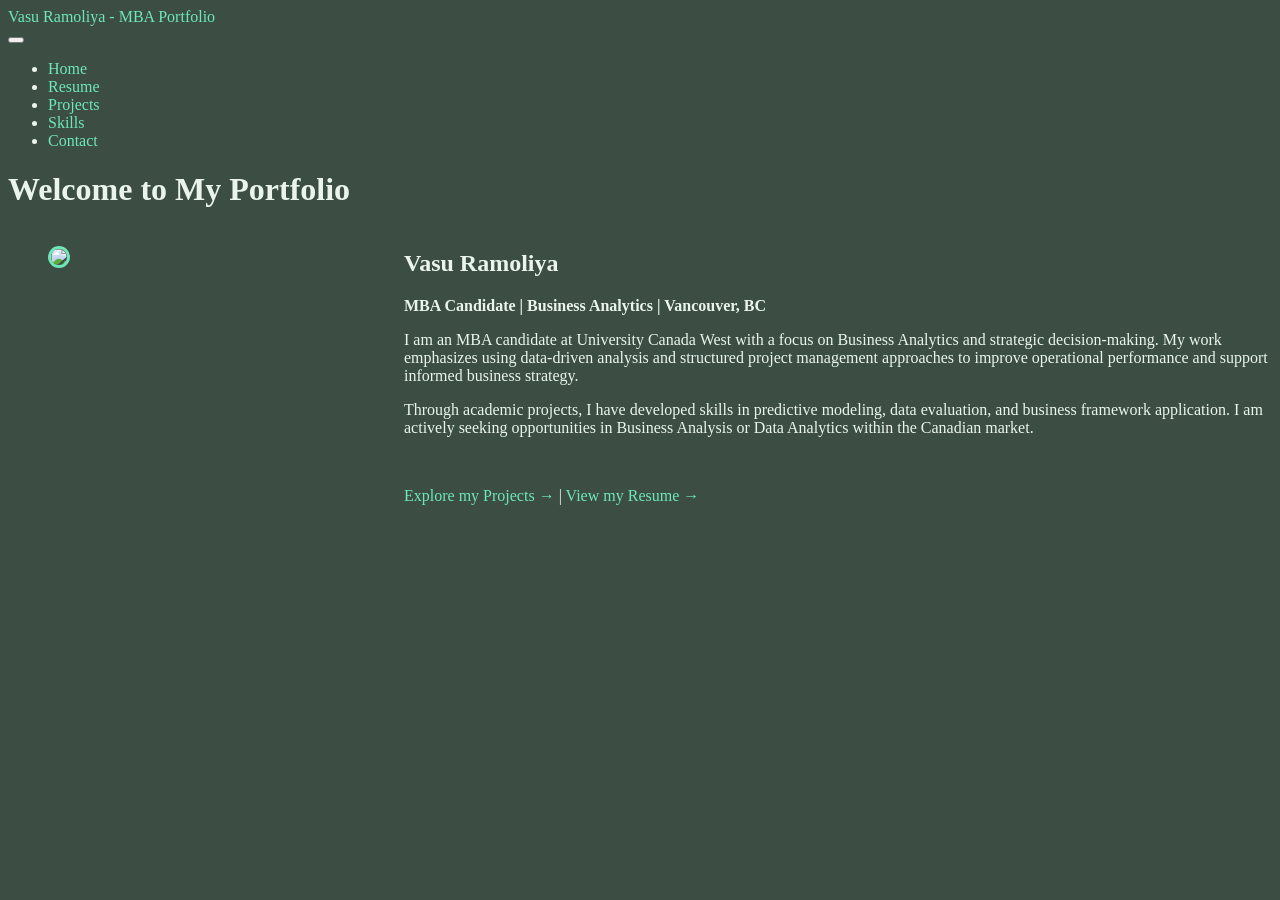
==== index.html @ f9970854 "Add files via upload" ====
<!DOCTYPE html>
<html xmlns="http://www.w3.org/1999/xhtml" lang="en" xml:lang="en"><head>

<meta charset="utf-8">
<meta name="generator" content="quarto-1.8.27">

<meta name="viewport" content="width=device-width, initial-scale=1.0, user-scalable=yes">


<title>Welcome to My Portfolio – Vasu Ramoliya - MBA Portfolio</title>
<style>
code{white-space: pre-wrap;}
span.smallcaps{font-variant: small-caps;}
div.columns{display: flex; gap: min(4vw, 1.5em);}
div.column{flex: auto; overflow-x: auto;}
div.hanging-indent{margin-left: 1.5em; text-indent: -1.5em;}
ul.task-list{list-style: none;}
ul.task-list li input[type="checkbox"] {
  width: 0.8em;
  margin: 0 0.8em 0.2em -1em; /* quarto-specific, see https://github.com/quarto-dev/quarto-cli/issues/4556 */ 
  vertical-align: middle;
}
</style>


<script src="site_libs/quarto-nav/quarto-nav.js"></script>
<script src="site_libs/quarto-nav/headroom.min.js"></script>
<script src="site_libs/clipboard/clipboard.min.js"></script>
<script src="site_libs/quarto-search/autocomplete.umd.js"></script>
<script src="site_libs/quarto-search/fuse.min.js"></script>
<script src="site_libs/quarto-search/quarto-search.js"></script>
<meta name="quarto:offset" content="./">
<script src="site_libs/quarto-html/quarto.js" type="module"></script>
<script src="site_libs/quarto-html/tabsets/tabsets.js" type="module"></script>
<script src="site_libs/quarto-html/axe/axe-check.js" type="module"></script>
<script src="site_libs/quarto-html/popper.min.js"></script>
<script src="site_libs/quarto-html/tippy.umd.min.js"></script>
<script src="site_libs/quarto-html/anchor.min.js"></script>
<link href="site_libs/quarto-html/tippy.css" rel="stylesheet">
<link href="site_libs/quarto-html/quarto-syntax-highlighting-ed96de9b727972fe78a7b5d16c58bf87.css" rel="stylesheet" id="quarto-text-highlighting-styles">
<script src="site_libs/bootstrap/bootstrap.min.js"></script>
<link href="site_libs/bootstrap/bootstrap-icons.css" rel="stylesheet">
<link href="site_libs/bootstrap/bootstrap-d1897f967d4dc882e6c3c4aa210b578e.min.css" rel="stylesheet" append-hash="true" id="quarto-bootstrap" data-mode="light">
<script id="quarto-search-options" type="application/json">{
  "location": "navbar",
  "copy-button": false,
  "collapse-after": 3,
  "panel-placement": "end",
  "type": "overlay",
  "limit": 50,
  "keyboard-shortcut": [
    "f",
    "/",
    "s"
  ],
  "show-item-context": false,
  "language": {
    "search-no-results-text": "No results",
    "search-matching-documents-text": "matching documents",
    "search-copy-link-title": "Copy link to search",
    "search-hide-matches-text": "Hide additional matches",
    "search-more-match-text": "more match in this document",
    "search-more-matches-text": "more matches in this document",
    "search-clear-button-title": "Clear",
    "search-text-placeholder": "",
    "search-detached-cancel-button-title": "Cancel",
    "search-submit-button-title": "Submit",
    "search-label": "Search"
  }
}</script>


<link rel="stylesheet" href="styles.css">
</head>

<body class="nav-fixed quarto-light">

<div id="quarto-search-results"></div>
  <header id="quarto-header" class="headroom fixed-top">
    <nav class="navbar navbar-expand-lg " data-bs-theme="dark">
      <div class="navbar-container container-fluid">
      <div class="navbar-brand-container mx-auto">
    <a class="navbar-brand" href="./index.html">
    <span class="navbar-title">Vasu Ramoliya - MBA Portfolio</span>
    </a>
  </div>
            <div id="quarto-search" class="" title="Search"></div>
          <button class="navbar-toggler" type="button" data-bs-toggle="collapse" data-bs-target="#navbarCollapse" aria-controls="navbarCollapse" role="menu" aria-expanded="false" aria-label="Toggle navigation" onclick="if (window.quartoToggleHeadroom) { window.quartoToggleHeadroom(); }">
  <span class="navbar-toggler-icon"></span>
</button>
          <div class="collapse navbar-collapse" id="navbarCollapse">
            <ul class="navbar-nav navbar-nav-scroll me-auto">
  <li class="nav-item">
    <a class="nav-link active" href="./index.html" aria-current="page"> 
<span class="menu-text">Home</span></a>
  </li>  
  <li class="nav-item">
    <a class="nav-link" href="./resume.qmd"> 
<span class="menu-text">Resume</span></a>
  </li>  
  <li class="nav-item">
    <a class="nav-link" href="./projects.html"> 
<span class="menu-text">Projects</span></a>
  </li>  
  <li class="nav-item">
    <a class="nav-link" href="./skills.html"> 
<span class="menu-text">Skills</span></a>
  </li>  
  <li class="nav-item">
    <a class="nav-link" href="./contact.html"> 
<span class="menu-text">Contact</span></a>
  </li>  
</ul>
          </div> <!-- /navcollapse -->
            <div class="quarto-navbar-tools">
</div>
      </div> <!-- /container-fluid -->
    </nav>
</header>
<!-- content -->
<div id="quarto-content" class="quarto-container page-columns page-rows-contents page-layout-article page-navbar">
<!-- sidebar -->
<!-- margin-sidebar -->
    <div id="quarto-margin-sidebar" class="sidebar margin-sidebar zindex-bottom">
        
    </div>
<!-- main -->
<main class="content" id="quarto-document-content">

<header id="title-block-header" class="quarto-title-block default">
<div class="quarto-title">
<h1 class="title">Welcome to My Portfolio</h1>
</div>



<div class="quarto-title-meta">

    
  
    
  </div>
  


</header>


<div class="columns">
<div class="column" style="width:30%;">
<!-- This centers your photo and makes it a nice circle (if you want) -->
<div class="quarto-figure quarto-figure-center">
<figure class="figure">
<p><img src="profile.jpg" class="img-fluid quarto-figure quarto-figure-center figure-img" style="border-radius: 50%; border: 3px solid #6ee7b7;" width="200"></p>
</figure>
</div>
</div><div class="column" style="width:70%;">
<section id="vasu-ramoliya" class="level1">
<h1>Vasu Ramoliya</h1>
<p><strong>MBA Candidate | Business Analytics | Vancouver, BC</strong></p>
<p>I am an MBA candidate at University Canada West with a focus on Business Analytics and strategic decision-making. My work emphasizes using data-driven analysis and structured project management approaches to improve operational performance and support informed business strategy.</p>
<p>Through academic projects, I have developed skills in predictive modeling, data evaluation, and business framework application. I am actively seeking opportunities in Business Analysis or Data Analytics within the Canadian market.</p>
<p><br></p>
<p><a href="./projects.html">Explore my Projects →</a> | <a href="resume.qmd">View my Resume →</a></p>
</section>
</div>
</div>



</main> <!-- /main -->
<script id="quarto-html-after-body" type="application/javascript">
  window.document.addEventListener("DOMContentLoaded", function (event) {
    const icon = "";
    const anchorJS = new window.AnchorJS();
    anchorJS.options = {
      placement: 'right',
      icon: icon
    };
    anchorJS.add('.anchored');
    const isCodeAnnotation = (el) => {
      for (const clz of el.classList) {
        if (clz.startsWith('code-annotation-')) {                     
          return true;
        }
      }
      return false;
    }
    const onCopySuccess = function(e) {
      // button target
      const button = e.trigger;
      // don't keep focus
      button.blur();
      // flash "checked"
      button.classList.add('code-copy-button-checked');
      var currentTitle = button.getAttribute("title");
      button.setAttribute("title", "Copied!");
      let tooltip;
      if (window.bootstrap) {
        button.setAttribute("data-bs-toggle", "tooltip");
        button.setAttribute("data-bs-placement", "left");
        button.setAttribute("data-bs-title", "Copied!");
        tooltip = new bootstrap.Tooltip(button, 
          { trigger: "manual", 
            customClass: "code-copy-button-tooltip",
            offset: [0, -8]});
        tooltip.show();    
      }
      setTimeout(function() {
        if (tooltip) {
          tooltip.hide();
          button.removeAttribute("data-bs-title");
          button.removeAttribute("data-bs-toggle");
          button.removeAttribute("data-bs-placement");
        }
        button.setAttribute("title", currentTitle);
        button.classList.remove('code-copy-button-checked');
      }, 1000);
      // clear code selection
      e.clearSelection();
    }
    const getTextToCopy = function(trigger) {
      const outerScaffold = trigger.parentElement.cloneNode(true);
      const codeEl = outerScaffold.querySelector('code');
      for (const childEl of codeEl.children) {
        if (isCodeAnnotation(childEl)) {
          childEl.remove();
        }
      }
      return codeEl.innerText;
    }
    const clipboard = new window.ClipboardJS('.code-copy-button:not([data-in-quarto-modal])', {
      text: getTextToCopy
    });
    clipboard.on('success', onCopySuccess);
    if (window.document.getElementById('quarto-embedded-source-code-modal')) {
      const clipboardModal = new window.ClipboardJS('.code-copy-button[data-in-quarto-modal]', {
        text: getTextToCopy,
        container: window.document.getElementById('quarto-embedded-source-code-modal')
      });
      clipboardModal.on('success', onCopySuccess);
    }
      var localhostRegex = new RegExp(/^(?:http|https):\/\/localhost\:?[0-9]*\//);
      var mailtoRegex = new RegExp(/^mailto:/);
        var filterRegex = new RegExp('/' + window.location.host + '/');
      var isInternal = (href) => {
          return filterRegex.test(href) || localhostRegex.test(href) || mailtoRegex.test(href);
      }
      // Inspect non-navigation links and adorn them if external
     var links = window.document.querySelectorAll('a[href]:not(.nav-link):not(.navbar-brand):not(.toc-action):not(.sidebar-link):not(.sidebar-item-toggle):not(.pagination-link):not(.no-external):not([aria-hidden]):not(.dropdown-item):not(.quarto-navigation-tool):not(.about-link)');
      for (var i=0; i<links.length; i++) {
        const link = links[i];
        if (!isInternal(link.href)) {
          // undo the damage that might have been done by quarto-nav.js in the case of
          // links that we want to consider external
          if (link.dataset.originalHref !== undefined) {
            link.href = link.dataset.originalHref;
          }
        }
      }
    function tippyHover(el, contentFn, onTriggerFn, onUntriggerFn) {
      const config = {
        allowHTML: true,
        maxWidth: 500,
        delay: 100,
        arrow: false,
        appendTo: function(el) {
            return el.parentElement;
        },
        interactive: true,
        interactiveBorder: 10,
        theme: 'quarto',
        placement: 'bottom-start',
      };
      if (contentFn) {
        config.content = contentFn;
      }
      if (onTriggerFn) {
        config.onTrigger = onTriggerFn;
      }
      if (onUntriggerFn) {
        config.onUntrigger = onUntriggerFn;
      }
      window.tippy(el, config); 
    }
    const noterefs = window.document.querySelectorAll('a[role="doc-noteref"]');
    for (var i=0; i<noterefs.length; i++) {
      const ref = noterefs[i];
      tippyHover(ref, function() {
        // use id or data attribute instead here
        let href = ref.getAttribute('data-footnote-href') || ref.getAttribute('href');
        try { href = new URL(href).hash; } catch {}
        const id = href.replace(/^#\/?/, "");
        const note = window.document.getElementById(id);
        if (note) {
          return note.innerHTML;
        } else {
          return "";
        }
      });
    }
    const xrefs = window.document.querySelectorAll('a.quarto-xref');
    const processXRef = (id, note) => {
      // Strip column container classes
      const stripColumnClz = (el) => {
        el.classList.remove("page-full", "page-columns");
        if (el.children) {
          for (const child of el.children) {
            stripColumnClz(child);
          }
        }
      }
      stripColumnClz(note)
      if (id === null || id.startsWith('sec-')) {
        // Special case sections, only their first couple elements
        const container = document.createElement("div");
        if (note.children && note.children.length > 2) {
          container.appendChild(note.children[0].cloneNode(true));
          for (let i = 1; i < note.children.length; i++) {
            const child = note.children[i];
            if (child.tagName === "P" && child.innerText === "") {
              continue;
            } else {
              container.appendChild(child.cloneNode(true));
              break;
            }
          }
          if (window.Quarto?.typesetMath) {
            window.Quarto.typesetMath(container);
          }
          return container.innerHTML
        } else {
          if (window.Quarto?.typesetMath) {
            window.Quarto.typesetMath(note);
          }
          return note.innerHTML;
        }
      } else {
        // Remove any anchor links if they are present
        const anchorLink = note.querySelector('a.anchorjs-link');
        if (anchorLink) {
          anchorLink.remove();
        }
        if (window.Quarto?.typesetMath) {
          window.Quarto.typesetMath(note);
        }
        if (note.classList.contains("callout")) {
          return note.outerHTML;
        } else {
          return note.innerHTML;
        }
      }
    }
    for (var i=0; i<xrefs.length; i++) {
      const xref = xrefs[i];
      tippyHover(xref, undefined, function(instance) {
        instance.disable();
        let url = xref.getAttribute('href');
        let hash = undefined; 
        if (url.startsWith('#')) {
          hash = url;
        } else {
          try { hash = new URL(url).hash; } catch {}
        }
        if (hash) {
          const id = hash.replace(/^#\/?/, "");
          const note = window.document.getElementById(id);
          if (note !== null) {
            try {
              const html = processXRef(id, note.cloneNode(true));
              instance.setContent(html);
            } finally {
              instance.enable();
              instance.show();
            }
          } else {
            // See if we can fetch this
            fetch(url.split('#')[0])
            .then(res => res.text())
            .then(html => {
              const parser = new DOMParser();
              const htmlDoc = parser.parseFromString(html, "text/html");
              const note = htmlDoc.getElementById(id);
              if (note !== null) {
                const html = processXRef(id, note);
                instance.setContent(html);
              } 
            }).finally(() => {
              instance.enable();
              instance.show();
            });
          }
        } else {
          // See if we can fetch a full url (with no hash to target)
          // This is a special case and we should probably do some content thinning / targeting
          fetch(url)
          .then(res => res.text())
          .then(html => {
            const parser = new DOMParser();
            const htmlDoc = parser.parseFromString(html, "text/html");
            const note = htmlDoc.querySelector('main.content');
            if (note !== null) {
              // This should only happen for chapter cross references
              // (since there is no id in the URL)
              // remove the first header
              if (note.children.length > 0 && note.children[0].tagName === "HEADER") {
                note.children[0].remove();
              }
              const html = processXRef(null, note);
              instance.setContent(html);
            } 
          }).finally(() => {
            instance.enable();
            instance.show();
          });
        }
      }, function(instance) {
      });
    }
        let selectedAnnoteEl;
        const selectorForAnnotation = ( cell, annotation) => {
          let cellAttr = 'data-code-cell="' + cell + '"';
          let lineAttr = 'data-code-annotation="' +  annotation + '"';
          const selector = 'span[' + cellAttr + '][' + lineAttr + ']';
          return selector;
        }
        const selectCodeLines = (annoteEl) => {
          const doc = window.document;
          const targetCell = annoteEl.getAttribute("data-target-cell");
          const targetAnnotation = annoteEl.getAttribute("data-target-annotation");
          const annoteSpan = window.document.querySelector(selectorForAnnotation(targetCell, targetAnnotation));
          const lines = annoteSpan.getAttribute("data-code-lines").split(",");
          const lineIds = lines.map((line) => {
            return targetCell + "-" + line;
          })
          let top = null;
          let height = null;
          let parent = null;
          if (lineIds.length > 0) {
              //compute the position of the single el (top and bottom and make a div)
              const el = window.document.getElementById(lineIds[0]);
              top = el.offsetTop;
              height = el.offsetHeight;
              parent = el.parentElement.parentElement;
            if (lineIds.length > 1) {
              const lastEl = window.document.getElementById(lineIds[lineIds.length - 1]);
              const bottom = lastEl.offsetTop + lastEl.offsetHeight;
              height = bottom - top;
            }
            if (top !== null && height !== null && parent !== null) {
              // cook up a div (if necessary) and position it 
              let div = window.document.getElementById("code-annotation-line-highlight");
              if (div === null) {
                div = window.document.createElement("div");
                div.setAttribute("id", "code-annotation-line-highlight");
                div.style.position = 'absolute';
                parent.appendChild(div);
              }
              div.style.top = top - 2 + "px";
              div.style.height = height + 4 + "px";
              div.style.left = 0;
              let gutterDiv = window.document.getElementById("code-annotation-line-highlight-gutter");
              if (gutterDiv === null) {
                gutterDiv = window.document.createElement("div");
                gutterDiv.setAttribute("id", "code-annotation-line-highlight-gutter");
                gutterDiv.style.position = 'absolute';
                const codeCell = window.document.getElementById(targetCell);
                const gutter = codeCell.querySelector('.code-annotation-gutter');
                gutter.appendChild(gutterDiv);
              }
              gutterDiv.style.top = top - 2 + "px";
              gutterDiv.style.height = height + 4 + "px";
            }
            selectedAnnoteEl = annoteEl;
          }
        };
        const unselectCodeLines = () => {
          const elementsIds = ["code-annotation-line-highlight", "code-annotation-line-highlight-gutter"];
          elementsIds.forEach((elId) => {
            const div = window.document.getElementById(elId);
            if (div) {
              div.remove();
            }
          });
          selectedAnnoteEl = undefined;
        };
          // Handle positioning of the toggle
      window.addEventListener(
        "resize",
        throttle(() => {
          elRect = undefined;
          if (selectedAnnoteEl) {
            selectCodeLines(selectedAnnoteEl);
          }
        }, 10)
      );
      function throttle(fn, ms) {
      let throttle = false;
      let timer;
        return (...args) => {
          if(!throttle) { // first call gets through
              fn.apply(this, args);
              throttle = true;
          } else { // all the others get throttled
              if(timer) clearTimeout(timer); // cancel #2
              timer = setTimeout(() => {
                fn.apply(this, args);
                timer = throttle = false;
              }, ms);
          }
        };
      }
        // Attach click handler to the DT
        const annoteDls = window.document.querySelectorAll('dt[data-target-cell]');
        for (const annoteDlNode of annoteDls) {
          annoteDlNode.addEventListener('click', (event) => {
            const clickedEl = event.target;
            if (clickedEl !== selectedAnnoteEl) {
              unselectCodeLines();
              const activeEl = window.document.querySelector('dt[data-target-cell].code-annotation-active');
              if (activeEl) {
                activeEl.classList.remove('code-annotation-active');
              }
              selectCodeLines(clickedEl);
              clickedEl.classList.add('code-annotation-active');
            } else {
              // Unselect the line
              unselectCodeLines();
              clickedEl.classList.remove('code-annotation-active');
            }
          });
        }
    const findCites = (el) => {
      const parentEl = el.parentElement;
      if (parentEl) {
        const cites = parentEl.dataset.cites;
        if (cites) {
          return {
            el,
            cites: cites.split(' ')
          };
        } else {
          return findCites(el.parentElement)
        }
      } else {
        return undefined;
      }
    };
    var bibliorefs = window.document.querySelectorAll('a[role="doc-biblioref"]');
    for (var i=0; i<bibliorefs.length; i++) {
      const ref = bibliorefs[i];
      const citeInfo = findCites(ref);
      if (citeInfo) {
        tippyHover(citeInfo.el, function() {
          var popup = window.document.createElement('div');
          citeInfo.cites.forEach(function(cite) {
            var citeDiv = window.document.createElement('div');
            citeDiv.classList.add('hanging-indent');
            citeDiv.classList.add('csl-entry');
            var biblioDiv = window.document.getElementById('ref-' + cite);
            if (biblioDiv) {
              citeDiv.innerHTML = biblioDiv.innerHTML;
            }
            popup.appendChild(citeDiv);
          });
          return popup.innerHTML;
        });
      }
    }
  });
  </script>
</div> <!-- /content -->




</body></html>
---- styles.css ----
body {
  /* This creates a dark green tint OVER your image so text is readable */
  background: linear-gradient(
      rgba(26, 47, 35, 0.85), 
      rgba(26, 47, 35, 0.85)
    ), 
    url('forest-bg.jpg'); /* Your image file name */
  
  background-size: cover;
  background-position: center;
  background-attachment: fixed; /* Keeps the background still while scrolling */
  color: #eaf4ed; /* Soft mint-white for readable text */
}

a {
  color: #6ee7b7; /* Bright mint green for links */
  text-decoration: none;
}

a:hover {
  color: #a7f3d0; 
}
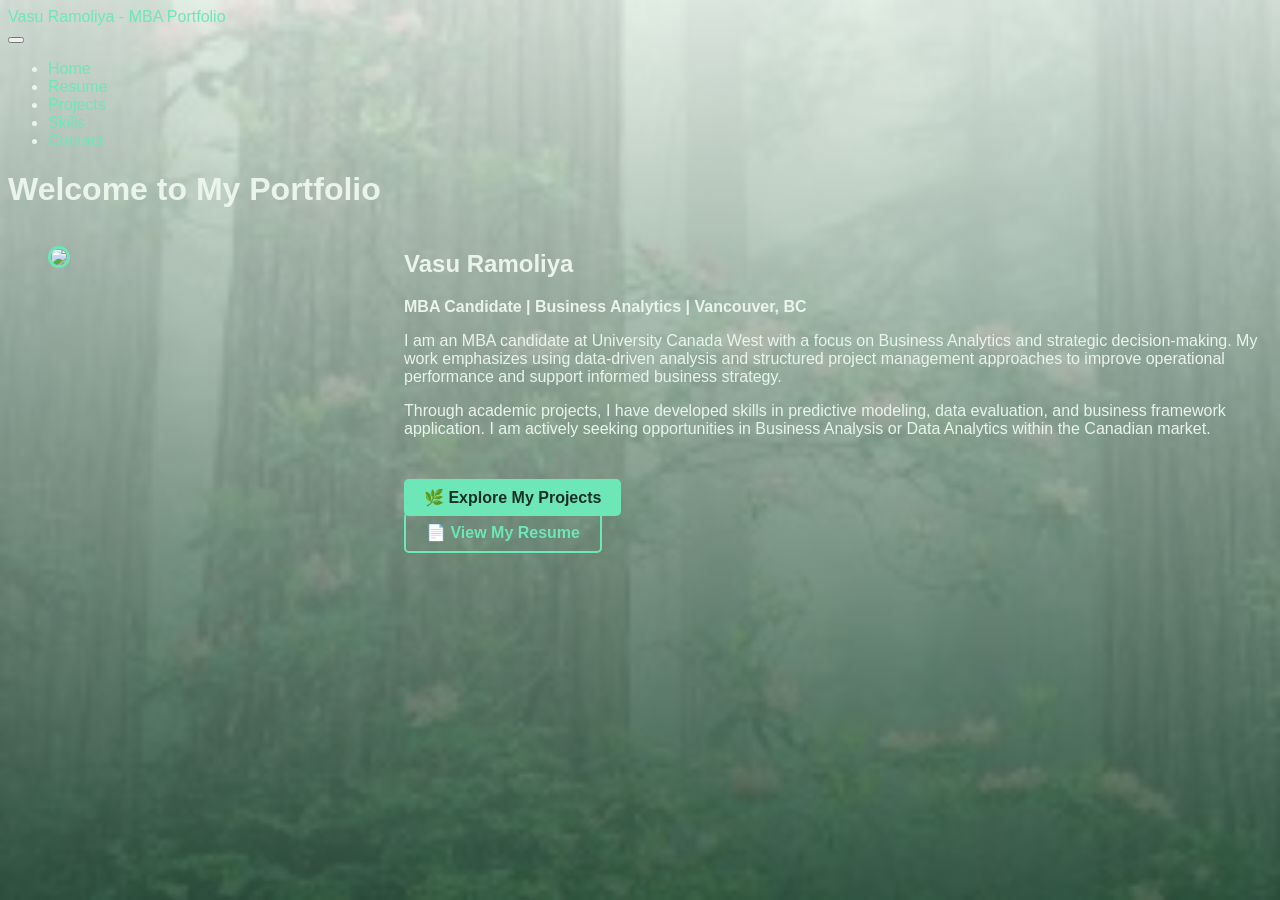
==== commit ba5fb197: "Add files via upload" ====
--- a/index.html
+++ b/index.html
@@ -40,7 +40,7 @@
 <link href="site_libs/quarto-html/quarto-syntax-highlighting-ed96de9b727972fe78a7b5d16c58bf87.css" rel="stylesheet" id="quarto-text-highlighting-styles">
 <script src="site_libs/bootstrap/bootstrap.min.js"></script>
 <link href="site_libs/bootstrap/bootstrap-icons.css" rel="stylesheet">
-<link href="site_libs/bootstrap/bootstrap-d1897f967d4dc882e6c3c4aa210b578e.min.css" rel="stylesheet" append-hash="true" id="quarto-bootstrap" data-mode="light">
+<link href="site_libs/bootstrap/bootstrap-ffa9a6279353761231ec249df0a7fdd3.min.css" rel="stylesheet" append-hash="true" id="quarto-bootstrap" data-mode="light">
 <script id="quarto-search-options" type="application/json">{
   "location": "navbar",
   "copy-button": false,
@@ -73,7 +73,7 @@
 <link rel="stylesheet" href="styles.css">
 </head>
 
-<body class="nav-fixed quarto-light">
+<body class="nav-fixed page-home quarto-light">
 
 <div id="quarto-search-results"></div>
   <header id="quarto-header" class="headroom fixed-top">
@@ -95,7 +95,7 @@
 <span class="menu-text">Home</span></a>
   </li>  
   <li class="nav-item">
-    <a class="nav-link" href="./resume.qmd"> 
+    <a class="nav-link" href="./resume.html"> 
 <span class="menu-text">Resume</span></a>
   </li>  
   <li class="nav-item">
@@ -161,7 +161,8 @@
 <p>I am an MBA candidate at University Canada West with a focus on Business Analytics and strategic decision-making. My work emphasizes using data-driven analysis and structured project management approaches to improve operational performance and support informed business strategy.</p>
 <p>Through academic projects, I have developed skills in predictive modeling, data evaluation, and business framework application. I am actively seeking opportunities in Business Analysis or Data Analytics within the Canadian market.</p>
 <p><br></p>
-<p><a href="./projects.html">Explore my Projects →</a> | <a href="resume.qmd">View my Resume →</a></p>
+<p><a href="projects.html" style="background-color: #6ee7b7; color: #1a2f23; padding: 10px 20px; border-radius: 5px; font-weight: bold; text-decoration: none; margin-right: 10px;"> 🌿 Explore My Projects </a></p>
+<p><a href="resume.html" style="background-color: transparent; color: #6ee7b7; padding: 10px 20px; border-radius: 5px; font-weight: bold; text-decoration: none; border: 2px solid #6ee7b7;"> 📄 View My Resume </a></p>
 </section>
 </div>
 </div>
--- a/styles.css
+++ b/styles.css
@@ -1,22 +1,43 @@
+/* ======= GLOBAL STYLES (applies to all pages) ======= */
 body {
-  /* This creates a dark green tint OVER your image so text is readable */
-  background: linear-gradient(
-      rgba(26, 47, 35, 0.85), 
-      rgba(26, 47, 35, 0.85)
-    ), 
-    url('forest-bg.jpg'); /* Your image file name */
-  
-  background-size: cover;
-  background-position: center;
-  background-attachment: fixed; /* Keeps the background still while scrolling */
-  color: #eaf4ed; /* Soft mint-white for readable text */
+  color: #eaf4ed;
+  font-family: 'Segoe UI', sans-serif;
 }
 
 a {
-  color: #6ee7b7; /* Bright mint green for links */
+  color: #6ee7b7;
   text-decoration: none;
 }
 
 a:hover {
-  color: #a7f3d0; 
+  color: #a7f3d0;
 }
+
+/* ======= HOME PAGE - Misty Pine Forest ======= */
+.page-home {
+  background: linear-gradient(rgba(227, 238, 232, 0.85), rgba(49, 86, 66, 0.85)),
+    url('forest-bg.jpg');
+  background-size: cover;
+  background-position: center;
+  background-attachment: fixed;
+}
+
+/* ======= RESUME PAGE - Deep Moss Green ======= */
+.page-resume {
+  background-color: #1a2f23;
+}
+
+/* ======= PROJECTS PAGE - Dark Teal Forest ======= */
+.page-projects {
+  background-color: #132a2a;
+}
+
+/* ======= SKILLS PAGE - Night Pine ======= */
+.page-skills {
+  background-color: #0f1f17;
+}
+
+/* ======= CONTACT PAGE - Deep Forest with Glow ======= */
+.page-contact {
+  background: linear-gradient(135deg, #1a2f23 0%, #0d3320 50%, #1a2f23 100%);
+}
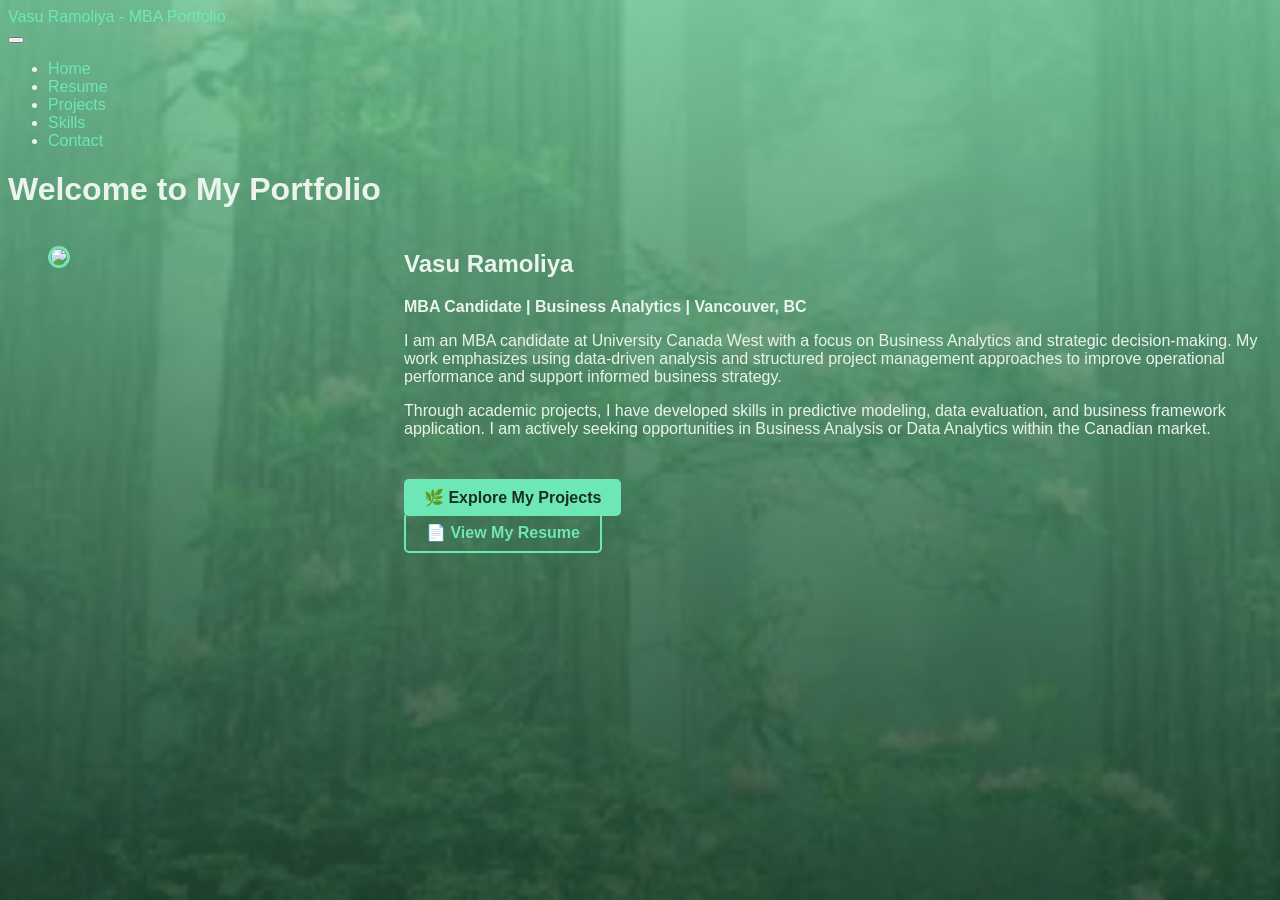
==== commit a349ce85: "Add files via upload" ====
--- a/index.html
+++ b/index.html
@@ -37,10 +37,10 @@
 <script src="site_libs/quarto-html/tippy.umd.min.js"></script>
 <script src="site_libs/quarto-html/anchor.min.js"></script>
 <link href="site_libs/quarto-html/tippy.css" rel="stylesheet">
-<link href="site_libs/quarto-html/quarto-syntax-highlighting-ed96de9b727972fe78a7b5d16c58bf87.css" rel="stylesheet" id="quarto-text-highlighting-styles">
+<link href="site_libs/quarto-html/quarto-syntax-highlighting-dark-4d9afe2b8d18ee9fa5d0d57b5ed4214d.css" rel="stylesheet" id="quarto-text-highlighting-styles">
 <script src="site_libs/bootstrap/bootstrap.min.js"></script>
 <link href="site_libs/bootstrap/bootstrap-icons.css" rel="stylesheet">
-<link href="site_libs/bootstrap/bootstrap-ffa9a6279353761231ec249df0a7fdd3.min.css" rel="stylesheet" append-hash="true" id="quarto-bootstrap" data-mode="light">
+<link href="site_libs/bootstrap/bootstrap-fd35d383c5c255923684e40b2b29d4c3.min.css" rel="stylesheet" append-hash="true" id="quarto-bootstrap" data-mode="dark">
 <script id="quarto-search-options" type="application/json">{
   "location": "navbar",
   "copy-button": false,
--- a/styles.css
+++ b/styles.css
@@ -15,7 +15,7 @@
 
 /* ======= HOME PAGE - Misty Pine Forest ======= */
 .page-home {
-  background: linear-gradient(rgba(227, 238, 232, 0.85), rgba(49, 86, 66, 0.85)),
+  background: linear-gradient(rgba(111, 197, 150, 0.85), rgba(33, 70, 50, 0.85)),
     url('forest-bg.jpg');
   background-size: cover;
   background-position: center;
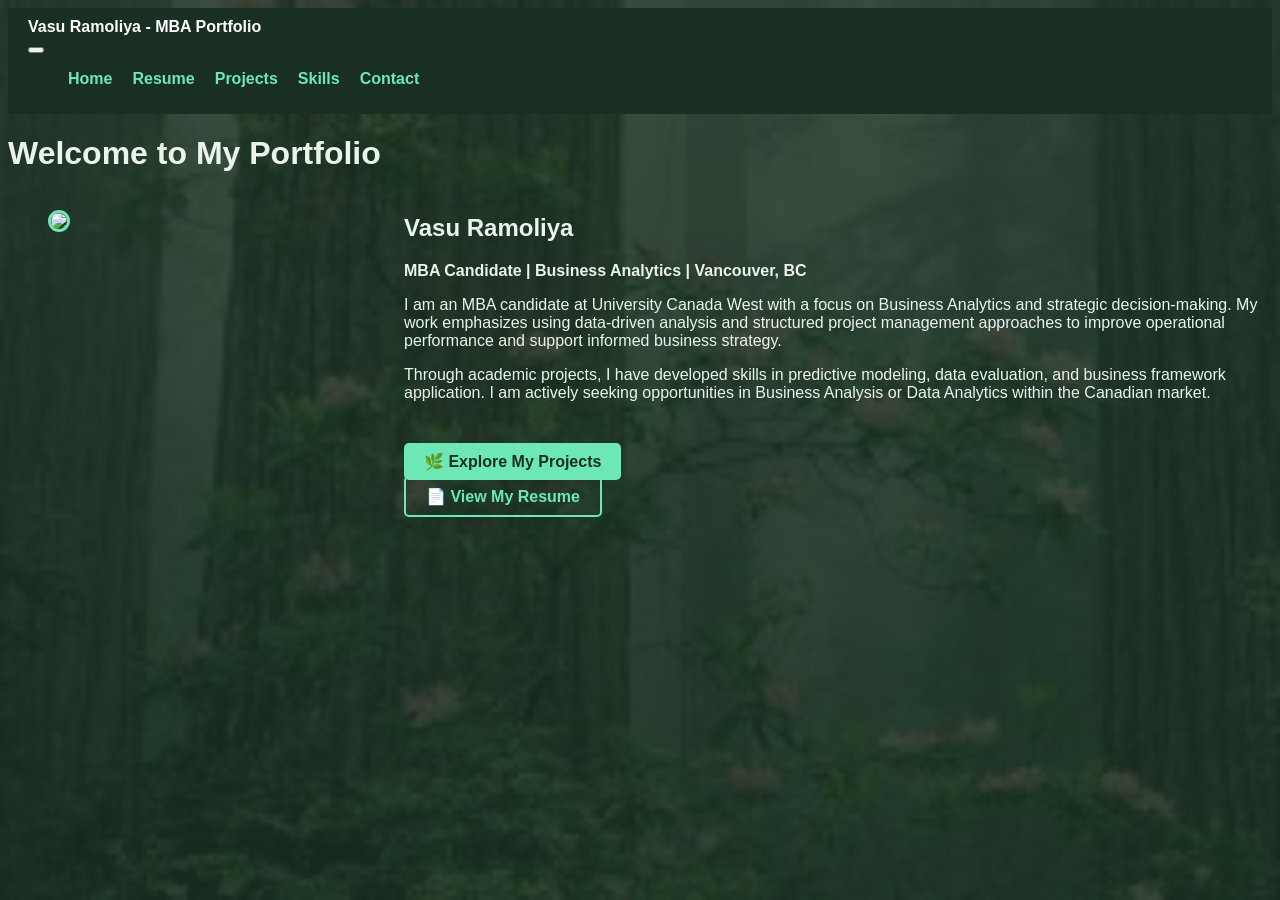
==== commit fa499568: "Add files via upload" ====
--- a/index.html
+++ b/index.html
@@ -37,10 +37,10 @@
 <script src="site_libs/quarto-html/tippy.umd.min.js"></script>
 <script src="site_libs/quarto-html/anchor.min.js"></script>
 <link href="site_libs/quarto-html/tippy.css" rel="stylesheet">
-<link href="site_libs/quarto-html/quarto-syntax-highlighting-dark-4d9afe2b8d18ee9fa5d0d57b5ed4214d.css" rel="stylesheet" id="quarto-text-highlighting-styles">
+<link href="site_libs/quarto-html/quarto-syntax-highlighting-ed96de9b727972fe78a7b5d16c58bf87.css" rel="stylesheet" id="quarto-text-highlighting-styles">
 <script src="site_libs/bootstrap/bootstrap.min.js"></script>
 <link href="site_libs/bootstrap/bootstrap-icons.css" rel="stylesheet">
-<link href="site_libs/bootstrap/bootstrap-fd35d383c5c255923684e40b2b29d4c3.min.css" rel="stylesheet" append-hash="true" id="quarto-bootstrap" data-mode="dark">
+<link href="site_libs/bootstrap/bootstrap-e31584831b205ffbb2d98406f31c2a5b.min.css" rel="stylesheet" append-hash="true" id="quarto-bootstrap" data-mode="light">
 <script id="quarto-search-options" type="application/json">{
   "location": "navbar",
   "copy-button": false,
@@ -73,7 +73,7 @@
 <link rel="stylesheet" href="styles.css">
 </head>
 
-<body class="nav-fixed page-home quarto-light">
+<body class="nav-fixed page-home fullcontent quarto-light">
 
 <div id="quarto-search-results"></div>
   <header id="quarto-header" class="headroom fixed-top">
@@ -121,9 +121,7 @@
 <div id="quarto-content" class="quarto-container page-columns page-rows-contents page-layout-article page-navbar">
 <!-- sidebar -->
 <!-- margin-sidebar -->
-    <div id="quarto-margin-sidebar" class="sidebar margin-sidebar zindex-bottom">
-        
-    </div>
+    
 <!-- main -->
 <main class="content" id="quarto-document-content">
 
--- a/styles.css
+++ b/styles.css
@@ -1,4 +1,34 @@
-/* ======= GLOBAL STYLES (applies to all pages) ======= */
+/* ======= PROTECT NAVBAR FROM CUSTOM STYLES ======= */
+.navbar {
+  display: flex !important;
+  flex-direction: row !important;
+  background-color: #1a2f23 !important;
+  padding: 10px 20px !important;
+}
+
+.navbar-nav {
+  display: flex !important;
+  flex-direction: row !important;
+  list-style: none !important;
+  gap: 20px !important;
+}
+
+.navbar-nav .nav-link {
+  color: #6ee7b7 !important;
+  font-weight: bold !important;
+}
+
+.navbar-nav .nav-link:hover {
+  color: #a7f3d0 !important;
+}
+
+.navbar-brand {
+  color: #ffffff !important;
+  font-weight: bold !important;
+  margin-right: 30px !important;
+}
+
+/* ======= GLOBAL STYLES ======= */
 body {
   color: #eaf4ed;
   font-family: 'Segoe UI', sans-serif;
@@ -15,29 +45,30 @@
 
 /* ======= HOME PAGE - Misty Pine Forest ======= */
 .page-home {
-  background: linear-gradient(rgba(111, 197, 150, 0.85), rgba(33, 70, 50, 0.85)),
+  background: linear-gradient(rgba(26, 47, 35, 0.85), rgba(26, 47, 35, 0.85)),
     url('forest-bg.jpg');
   background-size: cover;
   background-position: center;
   background-attachment: fixed;
 }
 
-/* ======= RESUME PAGE - Deep Moss Green ======= */
+/* ======= RESUME PAGE ======= */
 .page-resume {
   background-color: #1a2f23;
 }
 
-/* ======= PROJECTS PAGE - Dark Teal Forest ======= */
+/* ======= PROJECTS PAGE ======= */
 .page-projects {
   background-color: #132a2a;
 }
 
-/* ======= SKILLS PAGE - Night Pine ======= */
+/* ======= SKILLS PAGE ======= */
 .page-skills {
   background-color: #0f1f17;
 }
 
-/* ======= CONTACT PAGE - Deep Forest with Glow ======= */
+/* ======= CONTACT PAGE ======= */
 .page-contact {
   background: linear-gradient(135deg, #1a2f23 0%, #0d3320 50%, #1a2f23 100%);
 }
+
